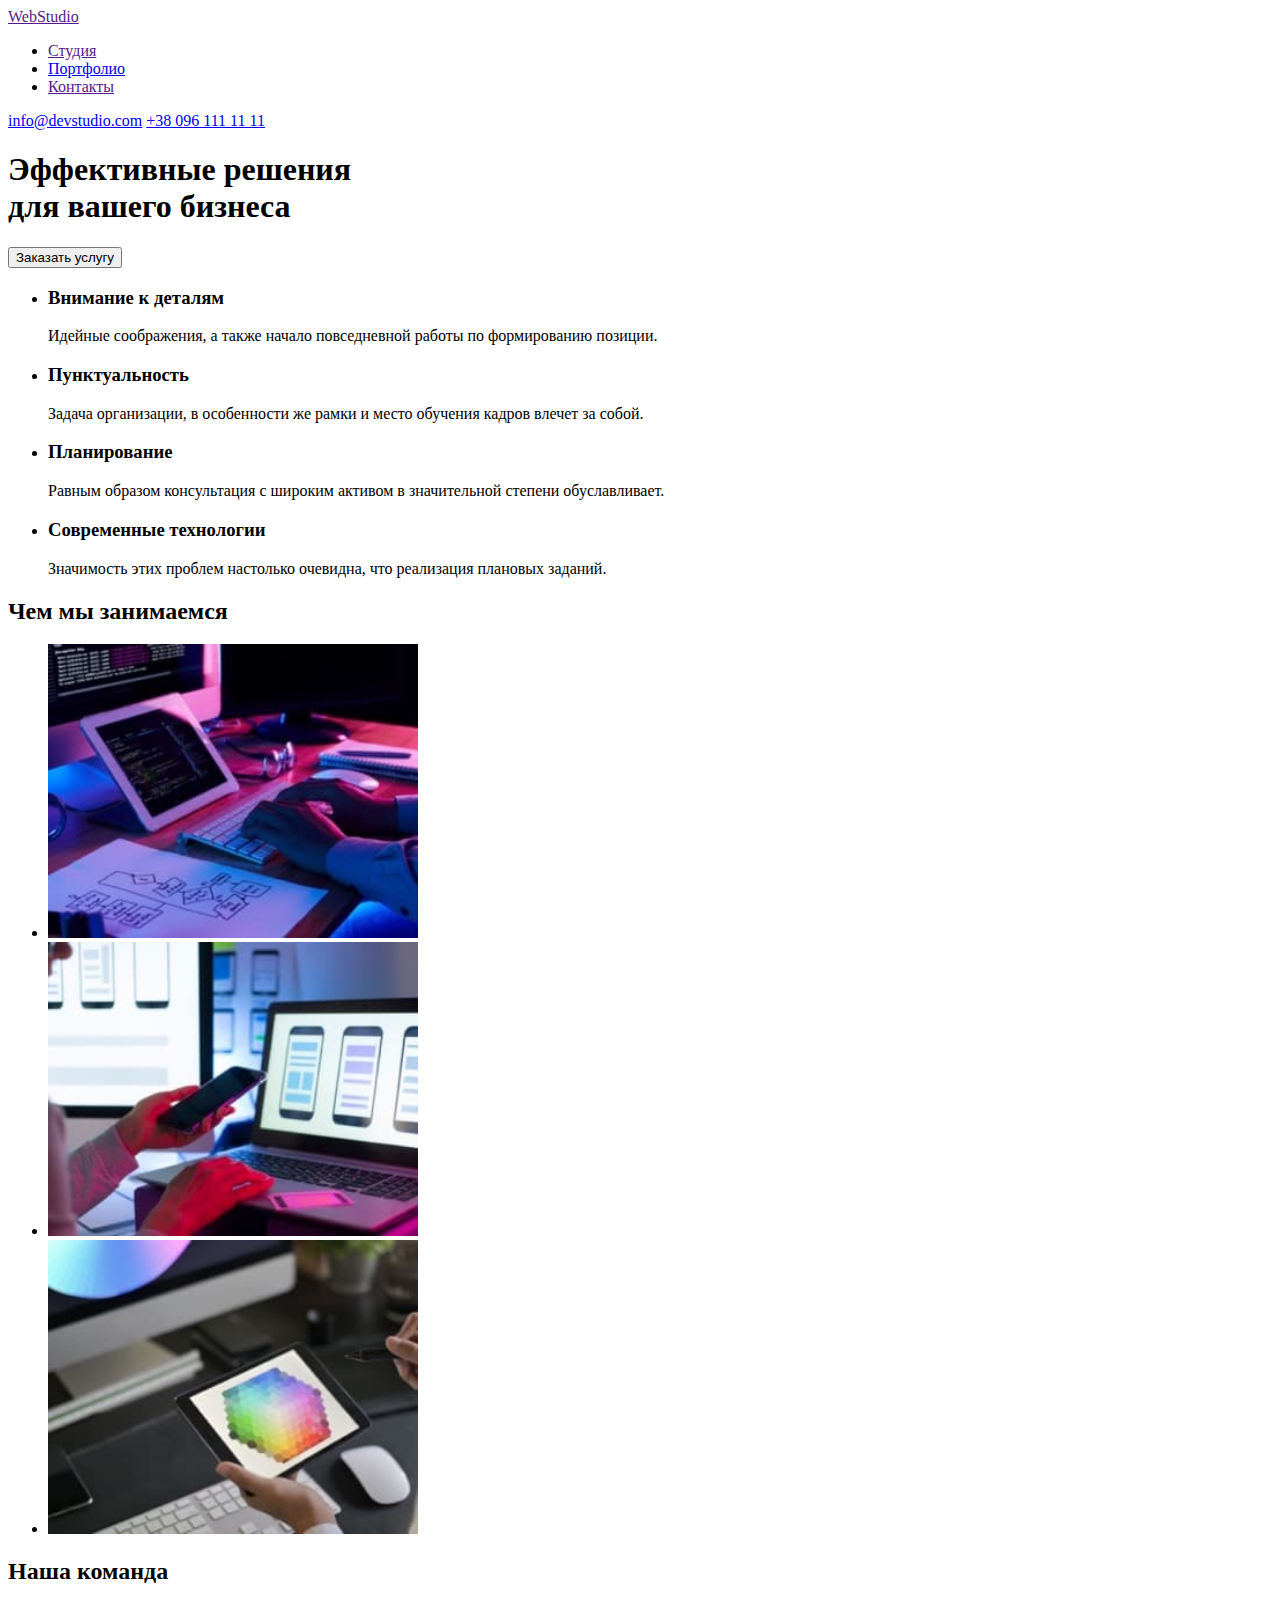
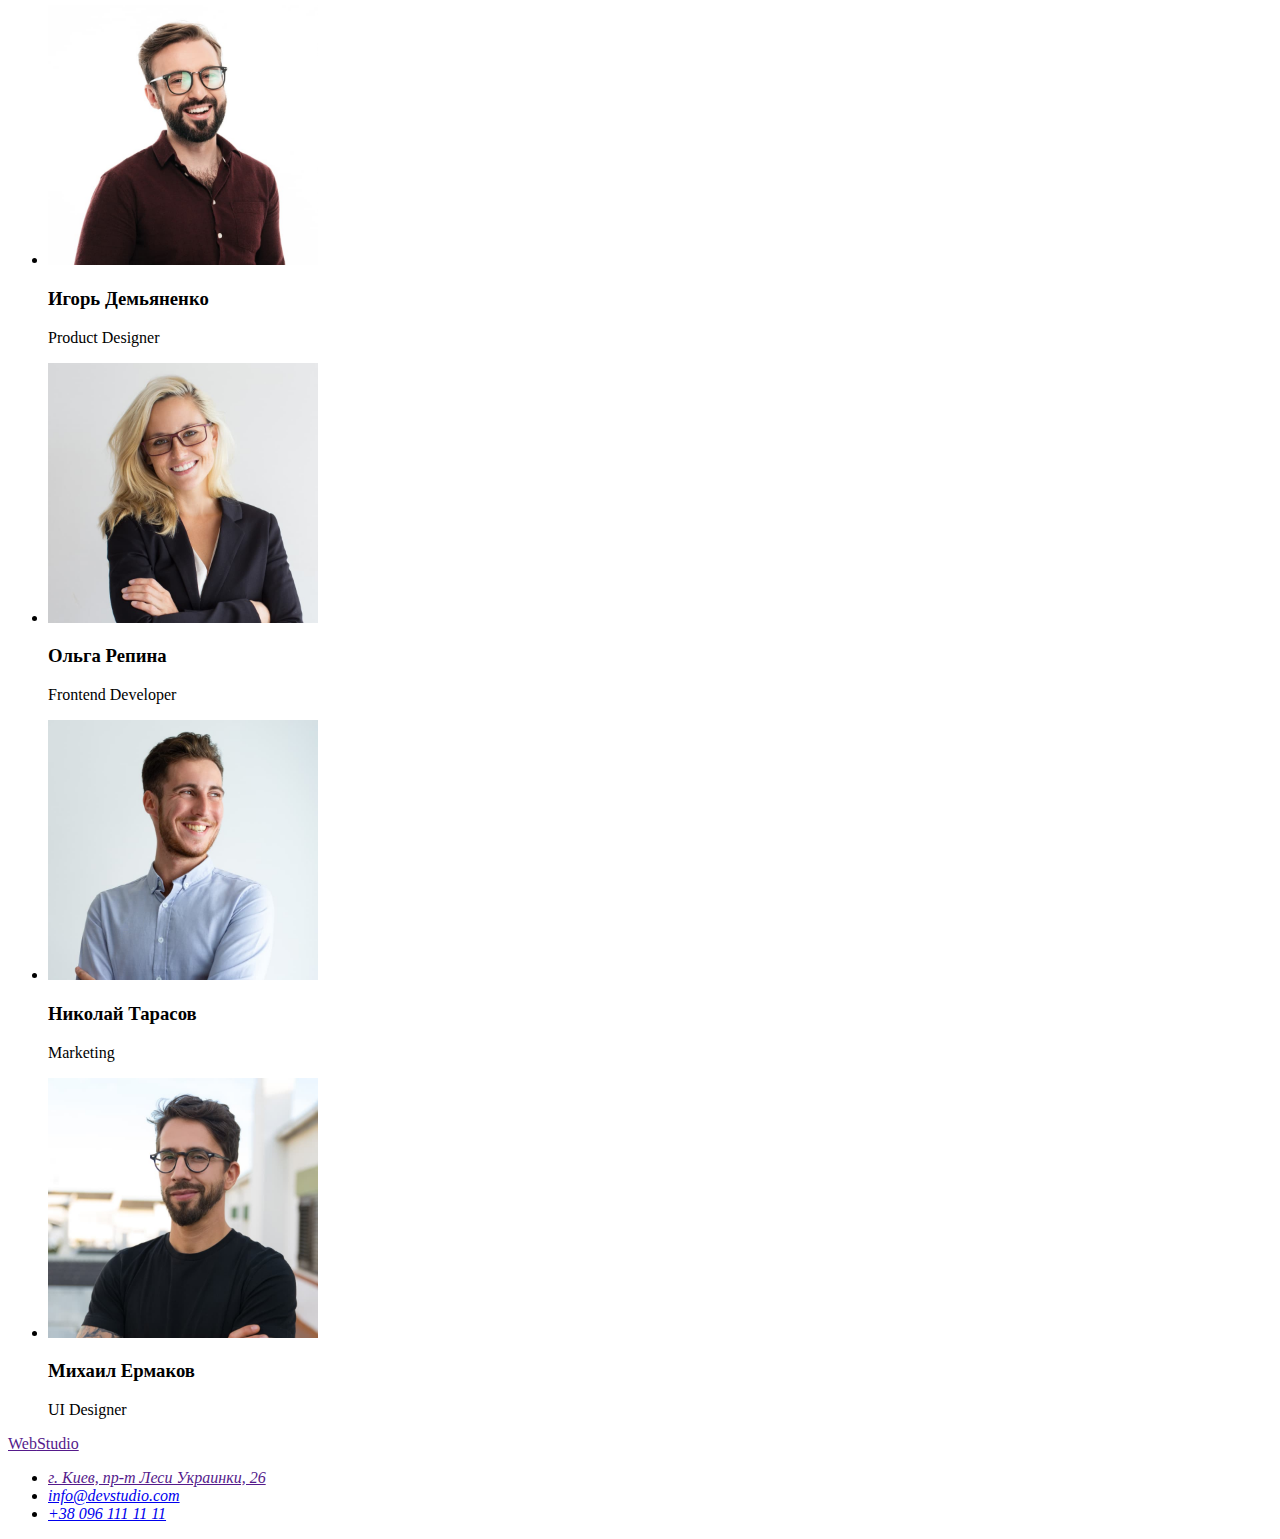
==== index.html @ 09ed2d74 "Created  portfolio.html, added new img" ====
<!DOCTYPE html>
<html lang="ru">
  <head>
    <meta charset="UTF-8" />
    <meta http-equiv="X-UA-Compatible" content="IE=edge" />
    <meta name="viewport" content="width=device-width, initial-scale=1.0" />
    <title>Студия</title>
    <link rel="stylesheet" href="./CSS/styles.css" />
  </head>

  <body>
    <header class="page-header">
      <a href="" lang="en" class="logo"> <span>Web</span>Studio</a>
      <nav>
        <ul class="site-nav">
          <li>
            <a href="">Студия</a>
          </li>
          <li>
            <a href="./portfolio.html">Портфолио</a>
          </li>
          <li>
            <a href="">Контакты</a>
          </li>
        </ul>
      </nav>
      <a href="mailto:info@devstudio.com">info@devstudio.com</a>
      <a href="tel:+380961111111">+38 096 111 11 11</a>
    </header>

    <main>
      <section>
        <h1>
          Эффективные решения <br />
          для вашего бизнеса
        </h1>
        <button type="button" class="button-order">Заказать услугу</button>
      </section>

      <section>
        <ul>
          <li>
            <h3>Внимание к деталям</h3>
            <p>
              Идейные соображения, а также начало повседневной работы по
              формированию позиции.
            </p>
          </li>
          <li>
            <h3>Пунктуальность</h3>
            <p>
              Задача организации, в особенности же рамки и место обучения кадров
              влечет за собой.
            </p>
          </li>
          <li>
            <h3>Планирование</h3>
            <p>
              Равным образом консультация с широким активом в значительной
              степени обуславливает.
            </p>
          </li>
          <li>
            <h3>Современные технологии</h3>
            <p>
              Значимость этих проблем настолько очевидна, что реализация
              плановых заданий.
            </p>
          </li>
        </ul>
      </section>

      <section>
        <h2>Чем мы занимаемся</h2>
        <ul>
          <li>
            <img
              src="./images/about-img-1.jpg"
              alt="планирование структуры сайта"
              width="370"
              height="294"
            />
          </li>
          <li>
            <img
              src="./images/about-img-2.jpg"
              alt="создание структуры сайта"
              width="370"
              height="294"
            />
          </li>
          <li>
            <img
              src="./images/about-img-3.jpg"
              alt="дизайн структуры сайта"
              width="370"
              height="294"
            />
          </li>
        </ul>
      </section>

      <section>
        <h2>Наша команда</h2>
        <ul>
          <li>
            <img
              src="./images/team-img-1.jpg"
              alt="Фото Игорь Демьяненко"
              width="270"
              height="260"
            />
            <h3>Игорь Демьяненко</h3>
            <p lang="en">Product Designer</p>
          </li>
          <li>
            <img
              src="./images/team-img-2.jpg"
              alt="Фото Ольга Репина"
              width="270"
              height="260"
            />
            <h3>Ольга Репина</h3>
            <p lang="en">Frontend Developer</p>
          </li>
          <li>
            <img
              src="./images/team-img-3.jpg"
              alt="Фото Николай Тарасов"
              width="270"
              height="260"
            />
            <h3>Николай Тарасов</h3>
            <p lang="en">Marketing</p>
          </li>
          <li>
            <img
              src="./images/team-img-4.jpg"
              alt="Фото Михаил Ермаков"
              width="270"
              height="260"
            />
            <h3>Михаил Ермаков</h3>
            <p lang="en">UI Designer</p>
          </li>
        </ul>
      </section>
    </main>

    <footer>
      <a href="" lang="en"> <span>Web</span>Studio</a>
      <address>
        <ul>
          <li><a href=""> г. Киев, пр-т Леси Украинки, 26</a></li>
          <li><a href="mailto:info@devstudio.com">info@devstudio.com</a></li>
          <li><a href="tel:+380961111111">+38 096 111 11 11</a></li>
        </ul>
      </address>
    </footer>
  </body>
</html>
---- CSS/styles.css ----

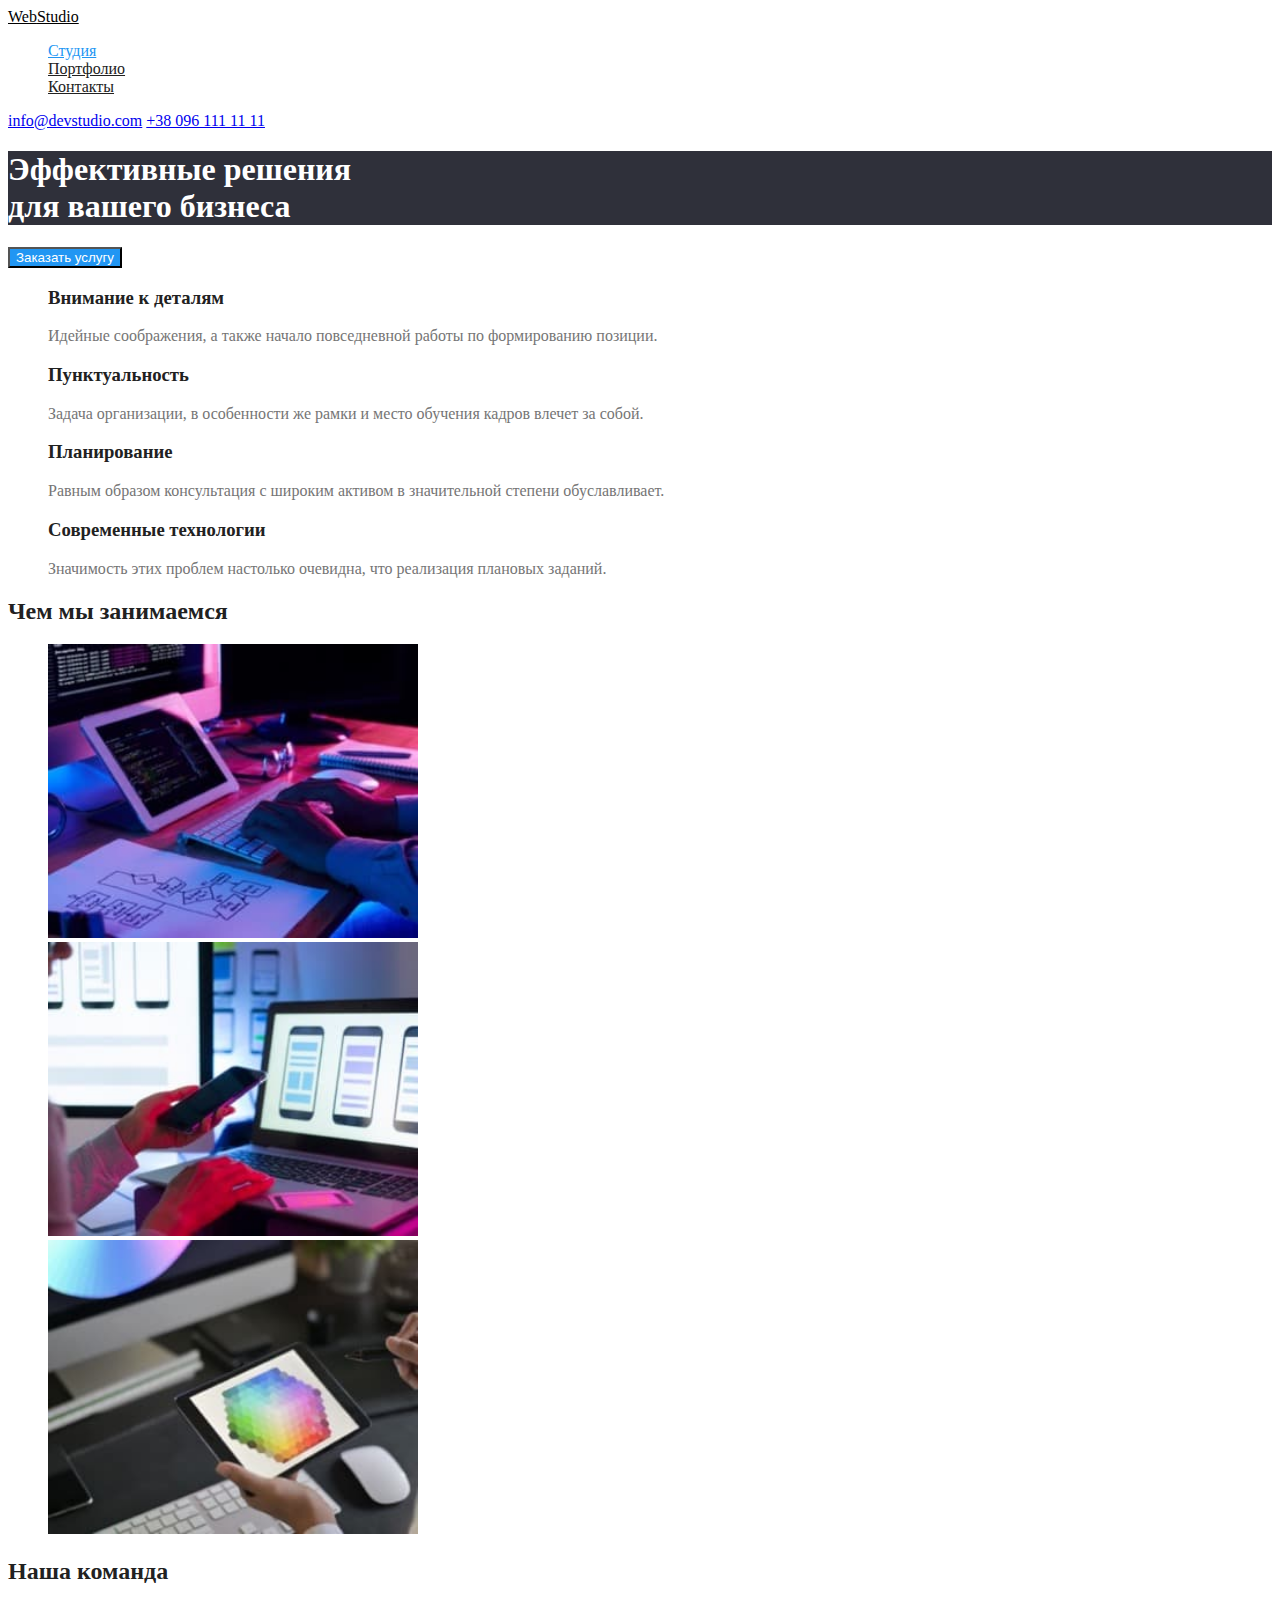
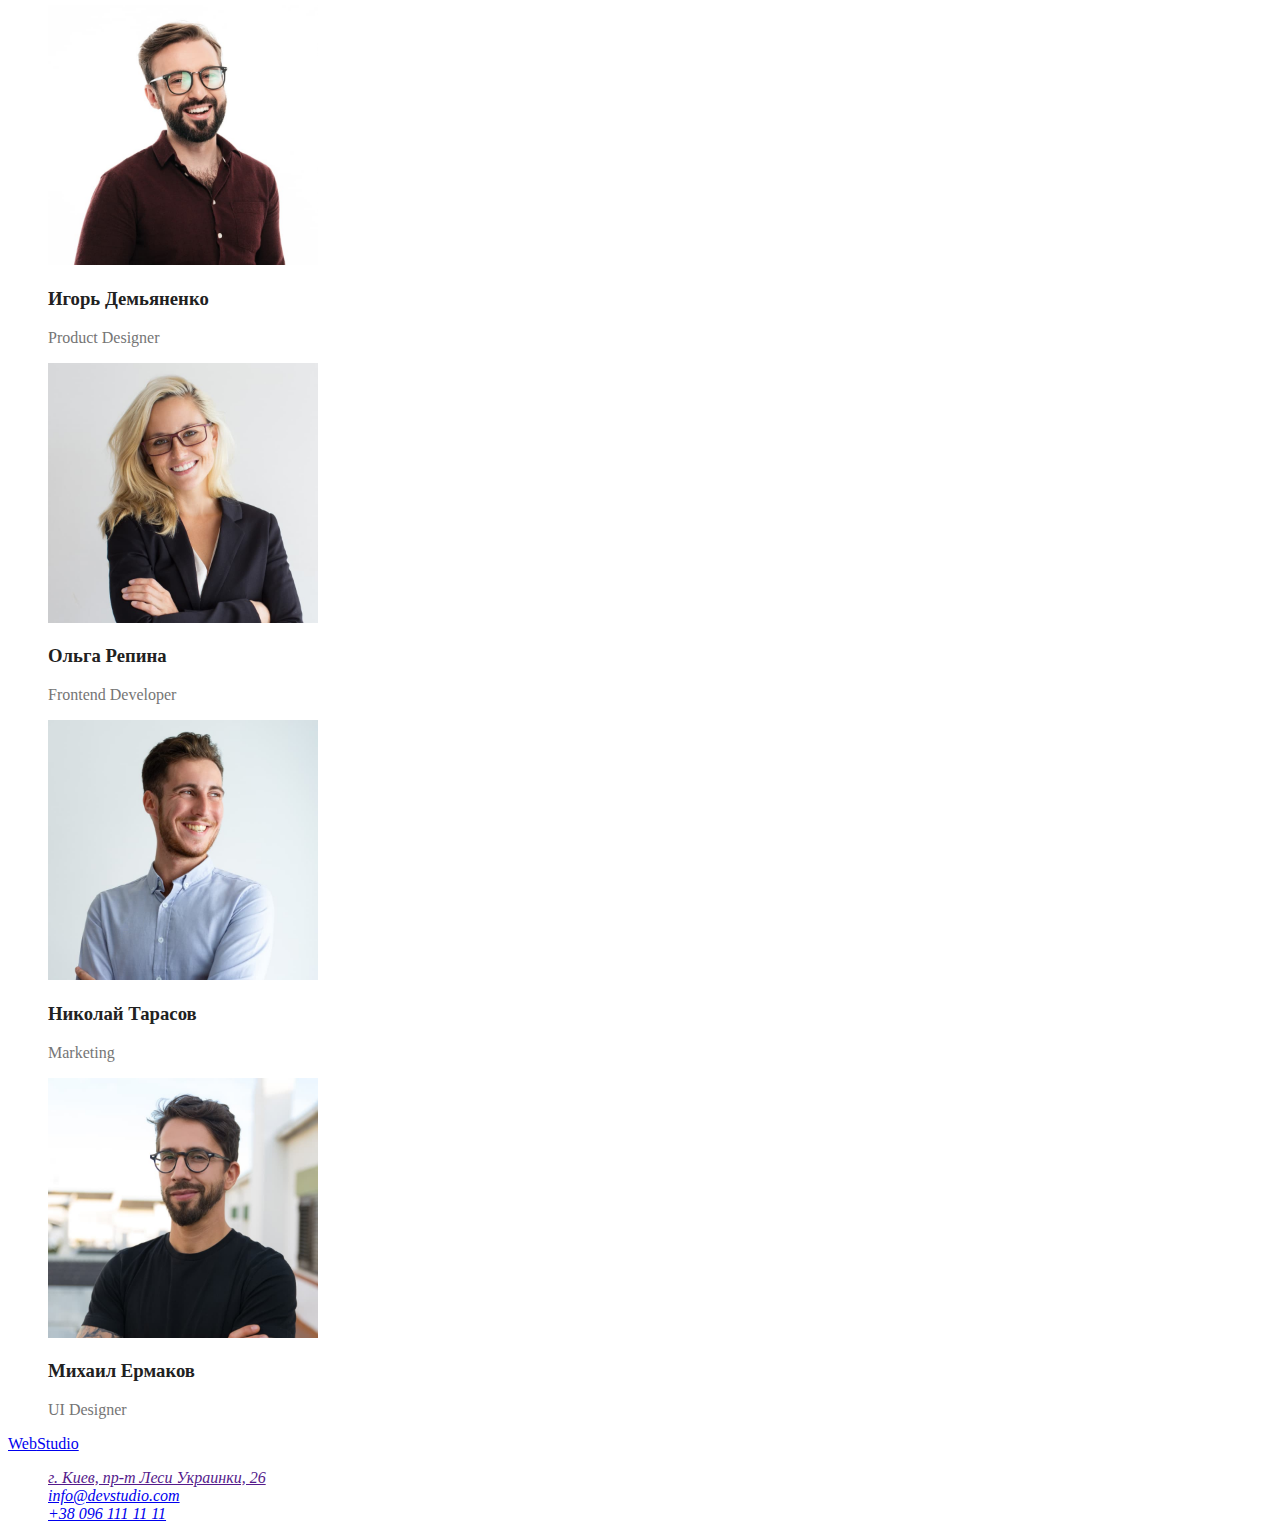
==== commit 3df4f02d: "added css part1" ====
--- a/index.html
+++ b/index.html
@@ -8,60 +8,62 @@
     <link rel="stylesheet" href="./CSS/styles.css" />
   </head>
 
-  <body>
-    <header class="page-header">
-      <a href="" lang="en" class="logo"> <span>Web</span>Studio</a>
+  <body class="page">
+    <header>
+      <a href="./index.html" lang="en" class="logo"> <span>Web</span>Studio</a>
       <nav>
         <ul class="site-nav">
           <li>
-            <a href="">Студия</a>
+            <a href="./index.html" class="link current">Студия</a>
           </li>
           <li>
-            <a href="./portfolio.html">Портфолио</a>
+            <a href="./portfolio.html" class="link">Портфолио</a>
           </li>
           <li>
-            <a href="">Контакты</a>
+            <a href="" class="link">Контакты</a>
           </li>
         </ul>
       </nav>
-      <a href="mailto:info@devstudio.com">info@devstudio.com</a>
-      <a href="tel:+380961111111">+38 096 111 11 11</a>
+      <a href="mailto:info@devstudio.com" class="header-mail"
+        >info@devstudio.com</a
+      >
+      <a href="tel:+380961111111" class="header-tel">+38 096 111 11 11</a>
     </header>
 
     <main>
-      <section>
-        <h1>
+      <section class="hero">
+        <h1 class="hero-title">
           Эффективные решения <br />
           для вашего бизнеса
         </h1>
-        <button type="button" class="button-order">Заказать услугу</button>
+        <button type="button" class="button primary">Заказать услугу</button>
       </section>
 
-      <section>
-        <ul>
+      <section class="section">
+        <ul class="feature-list">
           <li>
-            <h3>Внимание к деталям</h3>
+            <h3 class="title">Внимание к деталям</h3>
             <p>
               Идейные соображения, а также начало повседневной работы по
               формированию позиции.
             </p>
           </li>
           <li>
-            <h3>Пунктуальность</h3>
+            <h3 class="title">Пунктуальность</h3>
             <p>
               Задача организации, в особенности же рамки и место обучения кадров
               влечет за собой.
             </p>
           </li>
           <li>
-            <h3>Планирование</h3>
+            <h3 class="title">Планирование</h3>
             <p>
               Равным образом консультация с широким активом в значительной
               степени обуславливает.
             </p>
           </li>
           <li>
-            <h3>Современные технологии</h3>
+            <h3 class="title">Современные технологии</h3>
             <p>
               Значимость этих проблем настолько очевидна, что реализация
               плановых заданий.
@@ -70,8 +72,8 @@
         </ul>
       </section>
 
-      <section>
-        <h2>Чем мы занимаемся</h2>
+      <section class="section">
+        <h2 class="section-title">Чем мы занимаемся</h2>
         <ul>
           <li>
             <img
@@ -100,8 +102,8 @@
         </ul>
       </section>
 
-      <section>
-        <h2>Наша команда</h2>
+      <section class="section team-list">
+        <h2 class="section-title">Наша команда</h2>
         <ul>
           <li>
             <img
@@ -110,7 +112,7 @@
               width="270"
               height="260"
             />
-            <h3>Игорь Демьяненко</h3>
+            <h3 class="title">Игорь Демьяненко</h3>
             <p lang="en">Product Designer</p>
           </li>
           <li>
@@ -120,7 +122,7 @@
               width="270"
               height="260"
             />
-            <h3>Ольга Репина</h3>
+            <h3 class="title">Ольга Репина</h3>
             <p lang="en">Frontend Developer</p>
           </li>
           <li>
@@ -130,7 +132,7 @@
               width="270"
               height="260"
             />
-            <h3>Николай Тарасов</h3>
+            <h3 class="title">Николай Тарасов</h3>
             <p lang="en">Marketing</p>
           </li>
           <li>
@@ -140,7 +142,7 @@
               width="270"
               height="260"
             />
-            <h3>Михаил Ермаков</h3>
+            <h3 class="title">Михаил Ермаков</h3>
             <p lang="en">UI Designer</p>
           </li>
         </ul>
@@ -148,7 +150,7 @@
     </main>
 
     <footer>
-      <a href="" lang="en"> <span>Web</span>Studio</a>
+      <a href="./index.html" lang="en"> <span>Web</span>Studio</a>
       <address>
         <ul>
           <li><a href=""> г. Киев, пр-т Леси Украинки, 26</a></li>
--- a/CSS/styles.css
+++ b/CSS/styles.css
@@ -1 +1,98 @@
+:root {
+  --primary-text-color: #757575;
+  --title-text-color: #212121;
+  --accent-color: #2196f3;
+  --primary-white-color: #ffffff;
+}
 
+.page {
+  background-color: var(--primary-white-color);
+  color: var(--primary-text-color);
+}
+
+ul {
+  list-style: none;
+}
+.logo {
+  color: #000000;
+}
+
+/* Site nav */
+.site-nav .link {
+  color: var(--title-text-color);
+}
+.site-nav .link:hover,
+.site-nav .link:focus {
+  color: var(--accent-color);
+}
+
+.site-nav .link.current {
+  color: var(--accent-color);
+}
+.header-mail:hover,
+.header-mail:focus {
+  color: var(--accent-color);
+}
+
+.header-tel:hover,
+.header-mail:focus {
+  color: var(--accent-color);
+}
+
+/* Hero */
+.hero-title {
+  color: #ffffff;
+  background: #2f303a;
+}
+
+/* Section */
+.section-title {
+  color: var(--title-text-color);
+}
+
+/* Features */
+
+.feature-list .title {
+  color: var(--title-text-color);
+}
+
+/* Team */
+.team-list .title {
+  color: var(--title-text-color);
+}
+
+/* Portfolio */
+.portfolio-list .title {
+  counter-reset: var(--title-text-color);
+}
+
+/* Button */
+
+.button {
+  color: var(--title-text-color);
+  background-color: #f5f4fa;
+}
+
+.button.primary {
+  color: var(--primary-white-color);
+  background-color: var(--accent-color);
+}
+
+.button.secondary {
+  color: var(--title-text-color);
+  background-color: #f5f4fa;
+}
+
+/* цвет основного текста */
+color: #757575;
+/* цвет заголовков */
+color: #212121;
+/* цвет белый */
+color: #ffffff;
+/* цвет подсветки интерактивных элементов (акцент) */
+color: #2196f3;
+/* цвет ссылок в футере */
+color: rgba(255, 255, 255, 0, 6);
+/* вторичный цвет фона */
+background: #e5e5e5;
+background: #f5f4fa;
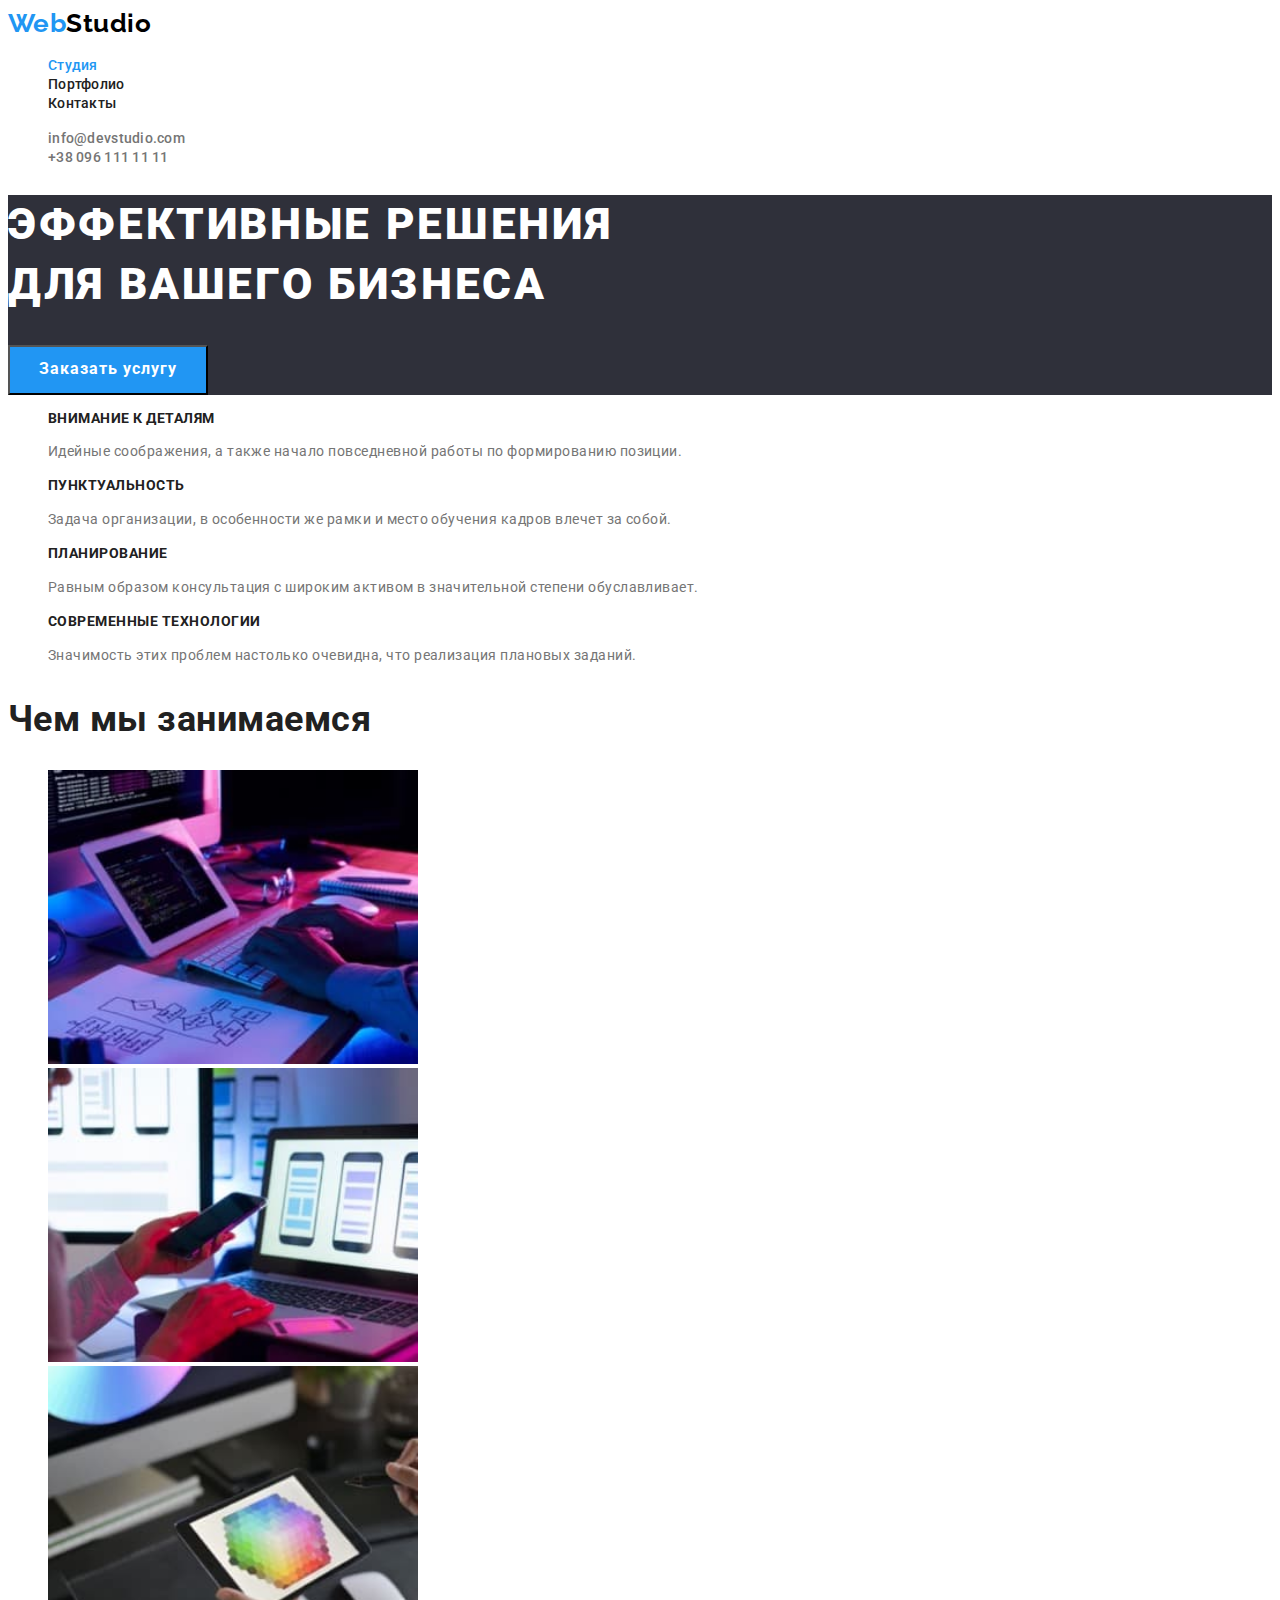
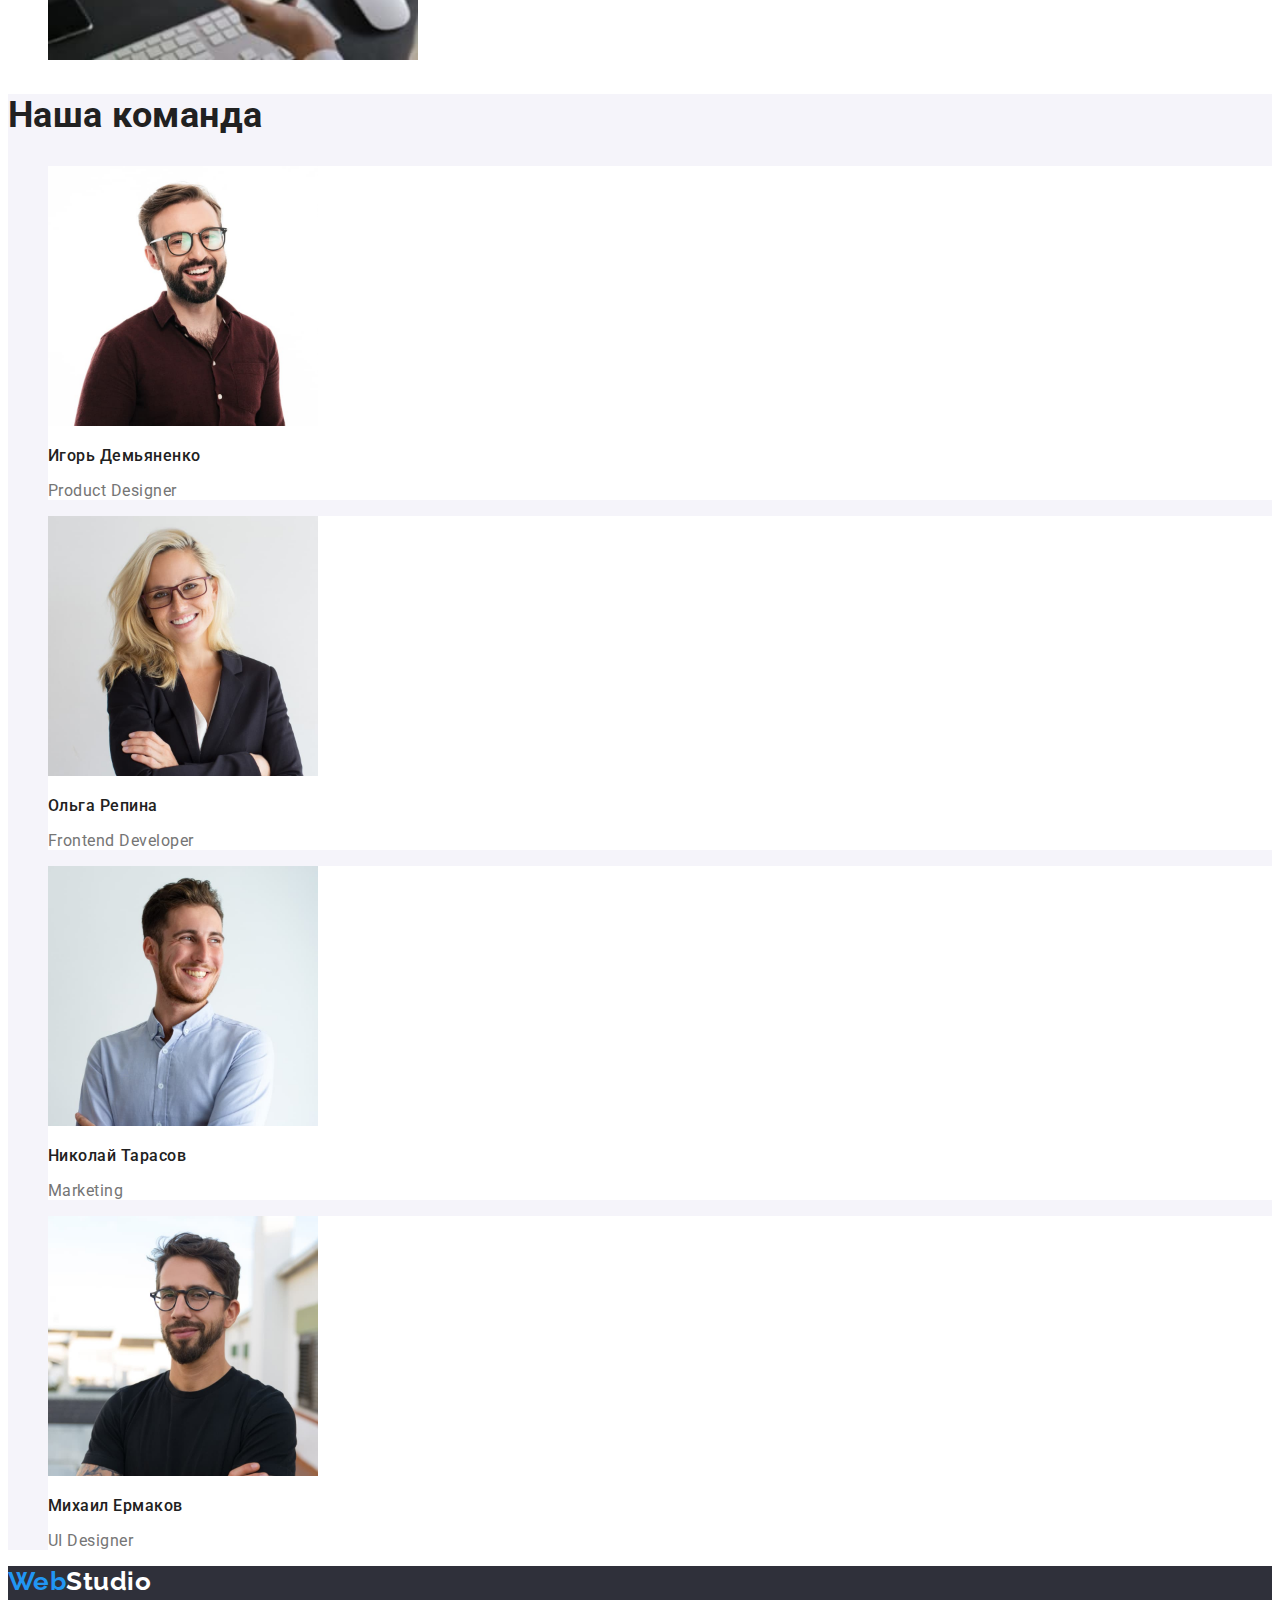
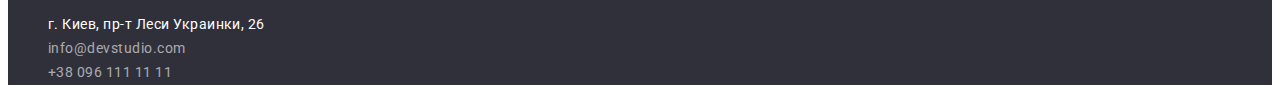
==== commit efd1d198: "finished css" ====
--- a/index.html
+++ b/index.html
@@ -5,12 +5,18 @@
     <meta http-equiv="X-UA-Compatible" content="IE=edge" />
     <meta name="viewport" content="width=device-width, initial-scale=1.0" />
     <title>Студия</title>
+    <link
+      href="https://fonts.googleapis.com/css2?family=Raleway:wght@700&family=Roboto:wght@400;500;700;900&display=swap"
+      rel="stylesheet"
+    />
     <link rel="stylesheet" href="./CSS/styles.css" />
   </head>
 
   <body class="page">
     <header>
-      <a href="./index.html" lang="en" class="logo"> <span>Web</span>Studio</a>
+      <a href="./index.html" lang="en" class="logo">
+        <span class="logo-first-part">Web</span>Studio</a
+      >
       <nav>
         <ul class="site-nav">
           <li>
@@ -24,10 +30,15 @@
           </li>
         </ul>
       </nav>
-      <a href="mailto:info@devstudio.com" class="header-mail"
-        >info@devstudio.com</a
-      >
-      <a href="tel:+380961111111" class="header-tel">+38 096 111 11 11</a>
+
+      <ul>
+        <li>
+          <a href="mailto:info@devstudio.com" class="mail"
+            >info@devstudio.com</a
+          >
+        </li>
+        <li><a href="tel:+380961111111" class="tel">+38 096 111 11 11</a></li>
+      </ul>
     </header>
 
     <main>
@@ -39,32 +50,32 @@
         <button type="button" class="button primary">Заказать услугу</button>
       </section>
 
-      <section class="section">
+      <section class="section feature">
         <ul class="feature-list">
           <li>
             <h3 class="title">Внимание к деталям</h3>
-            <p>
+            <p class="text">
               Идейные соображения, а также начало повседневной работы по
               формированию позиции.
             </p>
           </li>
           <li>
             <h3 class="title">Пунктуальность</h3>
-            <p>
+            <p class="text">
               Задача организации, в особенности же рамки и место обучения кадров
               влечет за собой.
             </p>
           </li>
           <li>
             <h3 class="title">Планирование</h3>
-            <p>
+            <p class="text">
               Равным образом консультация с широким активом в значительной
               степени обуславливает.
             </p>
           </li>
           <li>
             <h3 class="title">Современные технологии</h3>
-            <p>
+            <p class="text">
               Значимость этих проблем настолько очевидна, что реализация
               плановых заданий.
             </p>
@@ -72,7 +83,7 @@
         </ul>
       </section>
 
-      <section class="section">
+      <section class="section specialization">
         <h2 class="section-title">Чем мы занимаемся</h2>
         <ul>
           <li>
@@ -105,7 +116,7 @@
       <section class="section team-list">
         <h2 class="section-title">Наша команда</h2>
         <ul>
-          <li>
+          <li class="team-list-card">
             <img
               src="./images/team-img-1.jpg"
               alt="Фото Игорь Демьяненко"
@@ -113,9 +124,9 @@
               height="260"
             />
             <h3 class="title">Игорь Демьяненко</h3>
-            <p lang="en">Product Designer</p>
+            <p lang="en" class="team-text">Product Designer</p>
           </li>
-          <li>
+          <li class="team-list-card">
             <img
               src="./images/team-img-2.jpg"
               alt="Фото Ольга Репина"
@@ -123,9 +134,9 @@
               height="260"
             />
             <h3 class="title">Ольга Репина</h3>
-            <p lang="en">Frontend Developer</p>
+            <p lang="en" class="team-text">Frontend Developer</p>
           </li>
-          <li>
+          <li class="team-list-card">
             <img
               src="./images/team-img-3.jpg"
               alt="Фото Николай Тарасов"
@@ -133,9 +144,9 @@
               height="260"
             />
             <h3 class="title">Николай Тарасов</h3>
-            <p lang="en">Marketing</p>
+            <p lang="en" class="team-text">Marketing</p>
           </li>
-          <li>
+          <li class="team-list-card">
             <img
               src="./images/team-img-4.jpg"
               alt="Фото Михаил Ермаков"
@@ -143,19 +154,33 @@
               height="260"
             />
             <h3 class="title">Михаил Ермаков</h3>
-            <p lang="en">UI Designer</p>
+            <p lang="en" class="team-text">UI Designer</p>
           </li>
         </ul>
       </section>
     </main>
 
-    <footer>
-      <a href="./index.html" lang="en"> <span>Web</span>Studio</a>
-      <address>
+    <footer class="footer-section">
+      <a href="./index.html" lang="en" class="footer-logo">
+        <span class="logo-first-part">Web</span>Studio</a
+      >
+      <address class="footer-address">
         <ul>
-          <li><a href=""> г. Киев, пр-т Леси Украинки, 26</a></li>
-          <li><a href="mailto:info@devstudio.com">info@devstudio.com</a></li>
-          <li><a href="tel:+380961111111">+38 096 111 11 11</a></li>
+          <li>
+            <a href="" class="footer-address-link">
+              г. Киев, пр-т Леси Украинки, 26</a
+            >
+          </li>
+          <li>
+            <a href="mailto:info@devstudio.com" class="footer-link"
+              >info@devstudio.com</a
+            >
+          </li>
+          <li>
+            <a href="tel:+380961111111" class="footer-link"
+              >+38 096 111 11 11</a
+            >
+          </li>
         </ul>
       </address>
     </footer>
--- a/CSS/styles.css
+++ b/CSS/styles.css
@@ -3,24 +3,47 @@
   --title-text-color: #212121;
   --accent-color: #2196f3;
   --primary-white-color: #ffffff;
-}
-
-.page {
+  --primary-background-color: #f5f4fa;
+  --secondary-background-color: #2f303a;
+}
+
+body {
   background-color: var(--primary-white-color);
   color: var(--primary-text-color);
+  font-family: Roboto, sans-serif;
+  letter-spacing: 0.03em;
 }
 
 ul {
   list-style: none;
 }
+a {
+  text-decoration: none;
+}
+
+/* Logo */
+
 .logo {
   color: #000000;
+  font-family: Raleway;
+  font-weight: bold;
+  font-size: 26px;
+  line-height: 1.19;
+}
+.logo-first-part {
+  color: var(--accent-color);
 }
 
 /* Site nav */
+
 .site-nav .link {
   color: var(--title-text-color);
-}
+  font-weight: 500;
+  font-size: 14px;
+  line-height: 1.14;
+  letter-spacing: 0.02em;
+}
+
 .site-nav .link:hover,
 .site-nav .link:focus {
   color: var(--accent-color);
@@ -29,58 +52,170 @@
 .site-nav .link.current {
   color: var(--accent-color);
 }
-.header-mail:hover,
-.header-mail:focus {
-  color: var(--accent-color);
-}
-
-.header-tel:hover,
-.header-mail:focus {
+
+.mail,
+.tel {
+  color: var(--primary-text-color);
+  font-weight: 500;
+  font-size: 14px;
+  line-height: 1.14;
+  letter-spacing: 0.02em;
+}
+
+.mail:hover,
+.mail:focus {
+  color: var(--accent-color);
+}
+
+.tel:hover,
+.tel:focus {
   color: var(--accent-color);
 }
 
 /* Hero */
+
+.hero {
+  background: var(--secondary-background-color);
+}
 .hero-title {
-  color: #ffffff;
-  background: #2f303a;
+  color: var(--primary-white-color);
+  font-weight: 900;
+  font-size: 44px;
+  line-height: 1.36;
+  letter-spacing: 0.06em;
+  text-transform: uppercase;
+}
+.button.primary {
+  color: var(--primary-white-color);
+  background-color: var(--accent-color);
+  font-family: inherit;
+  font-weight: bold;
+  font-size: 16px;
+  line-height: 1.89;
+  letter-spacing: 0.06em;
+  width: 200px;
+  height: 50px;
+  left: 700px;
+  top: 430px;
+  cursor: pointer;
+}
+.button.primary:hover,
+.button.primary:focus {
+  background-color: #188ce8;
 }
 
 /* Section */
+
 .section-title {
   color: var(--title-text-color);
+  font-weight: bold;
+  font-size: 36px;
+  line-height: 1.17;
 }
 
 /* Features */
 
 .feature-list .title {
   color: var(--title-text-color);
+  font-weight: bold;
+  font-size: 14px;
+  line-height: 1.14;
+  text-transform: uppercase;
+}
+
+.feature-list .text {
+  font-size: 14px;
+  line-height: 1.71;
 }
 
 /* Team */
+
+.team-list {
+  background-color: var(--primary-background-color);
+}
+.team-list-card {
+  background-color: var(--primary-white-color);
+}
 .team-list .title {
   color: var(--title-text-color);
-}
-
-/* Portfolio */
+  font-weight: 500;
+  font-size: 16px;
+  line-height: 1.19;
+}
+.team-list .team-text {
+  font-size: 16px;
+  line-height: 1.19;
+}
+
+/* Footer */
+
+.footer-section {
+  background-color: var(--secondary-background-color);
+}
+.footer-logo {
+  color: var(--primary-white-color);
+  font-family: Raleway;
+  font-weight: bold;
+  font-size: 26px;
+  line-height: 1.19;
+}
+.logo-first-part {
+  color: var(--accent-color);
+}
+
+.footer-address-link {
+  color: var(--primary-white-color);
+  font-style: normal;
+  font-size: 14px;
+  line-height: 1.71;
+}
+.footer-link {
+  color: rgba(255, 255, 255, 0.6);
+  font-style: normal;
+  font-size: 14px;
+  line-height: 1.71;
+}
+
+.footer-link:hover,
+.footer-link:focus {
+  color: var(--accent-color);
+}
+
+/* Portfolio*/
+
+.portfolio-section {
+  background-color: var(--primary-white-color);
+}
+
+.button.secondary {
+  color: var(--title-text-color);
+  background-color: var(--primary-background-color);
+  font-family: inherit;
+  font-weight: 500;
+  font-size: 16px;
+  line-height: 1.63;
+  cursor: pointer;
+}
+
+.button.secondary:hover,
+.button.secondary:focus {
+  color: var(--primary-white-color);
+  background-color: var(--accent-color);
+}
+
+/* Portfolio list */
+
 .portfolio-list .title {
-  counter-reset: var(--title-text-color);
-}
-
-/* Button */
-
-.button {
-  color: var(--title-text-color);
-  background-color: #f5f4fa;
-}
-
-.button.primary {
-  color: var(--primary-white-color);
-  background-color: var(--accent-color);
-}
-
-.button.secondary {
-  color: var(--title-text-color);
-  background-color: #f5f4fa;
+  color: var(--title-text-color);
+  font-weight: bold;
+  font-size: 18px;
+  line-height: 2;
+  letter-spacing: 0.06em;
+}
+.portfolio-text {
+  color: var(--primary-text-color);
+  font-size: 16px;
+  line-height: 1.88;
 }
 
 /* цвет основного текста */
